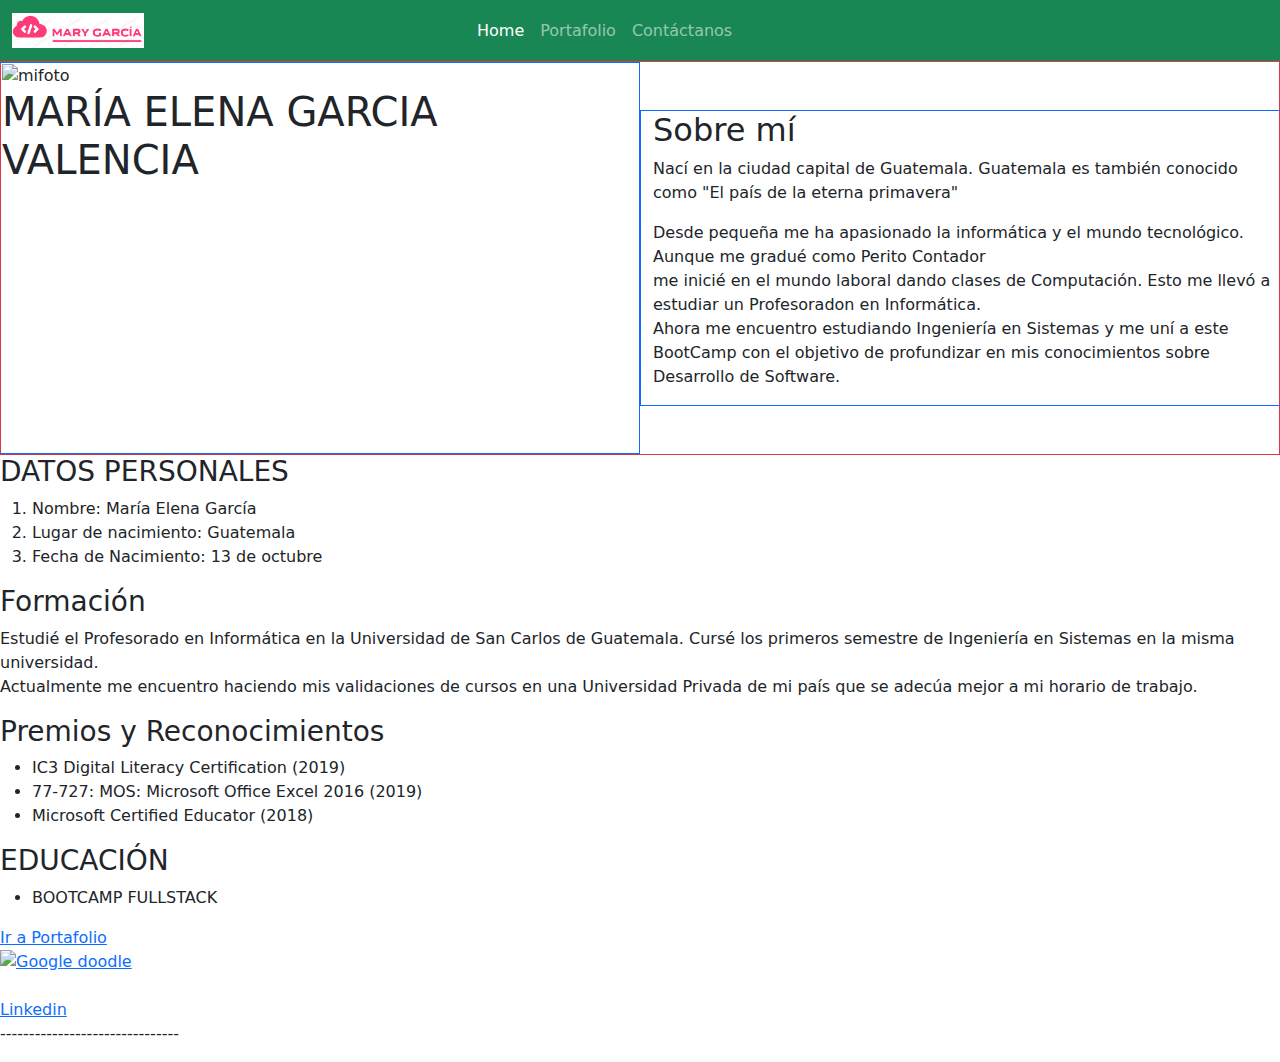
==== index.html @ 203bad7b "Agregué Navbar" ====
<!DOCTYPE html>
<html lang="en">
<head>
    <meta charset="UTF-8">
    <meta name="viewport" content="width=device-width, initial-scale=1.0">

    <!-- Link de boostrap -->
    <link rel="stylesheet" href="https://cdn.jsdelivr.net/npm/bootstrap@5.0.2/dist/css/bootstrap.min.css">
    <!-- LINK FONTAWESOME -->
    <link rel="stylesheet" href="https://cdnjs.cloudflare.com/ajax/libs/font-awesome/6.6.0/css/all.min.css">
    <title>Mary Garcia CV</title>
</head>
<body>
    <!-- NAV BAR -->
<nav class="navbar navbar-expand-lg bg-success navbar-dark text-white">
    <div class="container-fluid">
      <a class="navbar-brand" href="#">
        <img src="./assets/imgs/logo.png" alt="logo" width="30%">
      </a>
      <button class="navbar-toggler" type="button" data-bs-toggle="collapse" data-bs-target="#navbarNavAltMarkup" aria-controls="navbarNavAltMarkup" aria-expanded="false" aria-label="Toggle navigation">
        <span class="navbar-toggler-icon"></span>
      </button>
      <div class="collapse navbar-collapse " id="navbarNavAltMarkup">
        <div class="navbar-nav boder">
          <a class="nav-link active" aria-current="page" href="#">Home</a>
          <a class="nav-link" href="#">Portafolio</a>
          <a class="nav-link" href="#">Contáctanos</a>
        </div>
      </div>
    </div>
  </nav>  
<section class="border border-danger">
    <div class="row justify-content-center" >
        <div class="col-md-6 border border-primary">
    <img src="assets\imgs\foto.jpeg"  alt="mifoto" height="300px">
    <h1>MARÍA ELENA GARCIA VALENCIA</h1>
    </div>
    <div class="col-md-6 border border-primary my-5">
    <h2>Sobre mí</h2>
    <p>Nací en la ciudad capital de Guatemala.  Guatemala es también conocido como "El país de la eterna primavera"<div class="br">
        Desde pequeña me ha apasionado la informática y el mundo tecnológico. Aunque me gradué como Perito Contador <br>
        me inicié en el mundo laboral dando clases de Computación.  Esto me llevó a estudiar un Profesoradon en Informática.
          <br>Ahora me encuentro estudiando Ingeniería en Sistemas y me uní a este BootCamp con el objetivo de profundizar en 
          mis conocimientos sobre Desarrollo de Software.
       </p>
        </div>
    </div>
    </section>
   
        <h3>DATOS PERSONALES</h3>
        <ol>
            <li>Nombre: María Elena García</li>
            <li>Lugar de nacimiento: Guatemala</li>
            <li>Fecha de Nacimiento:  13 de octubre</li>
        </ol>
        <h3>Formación</h3>
        <p>Estudié el Profesorado en Informática en la Universidad de San Carlos de Guatemala.
            Cursé los primeros semestre de Ingeniería en Sistemas en la misma universidad.
            <br>Actualmente me encuentro haciendo mis validaciones de cursos en una Universidad Privada
            de mi país que se adecúa mejor a mi horario de trabajo. 
              
            </div></p>   
    <h3>Premios y Reconocimientos</h3>
    <ul>
        <li>IC3 Digital Literacy Certification (2019)</li>
        <li>77-727: MOS: Microsoft Office Excel 2016 (2019)</li>
        <li>Microsoft Certified Educator (2018)</li>
    </ul>
    <h3>EDUCACIÓN</h3>
    <ul>
        <li>BOOTCAMP FULLSTACK</li>
    </ul>
    <p><!--Este es un comentario no se mostrará en la página--></p>
    <a href="portafolio.html"> Ir a Portafolio</a>
    <a href="https://www.google.com" target="_blank"><br><img 
        src="https://i.blogs.es/6f44dd/google-2015-1/450_1000.jpg" 
        alt="Google doodle" width="15%" height="15%" ><br></a>
        <a href="www.linkedin.com/in/maría-elena-garcía-7a26ba278" target="_blank"><br>Linkedin<br></a>
    
        <p>-------------------------------</p>
    
</body>
</html>
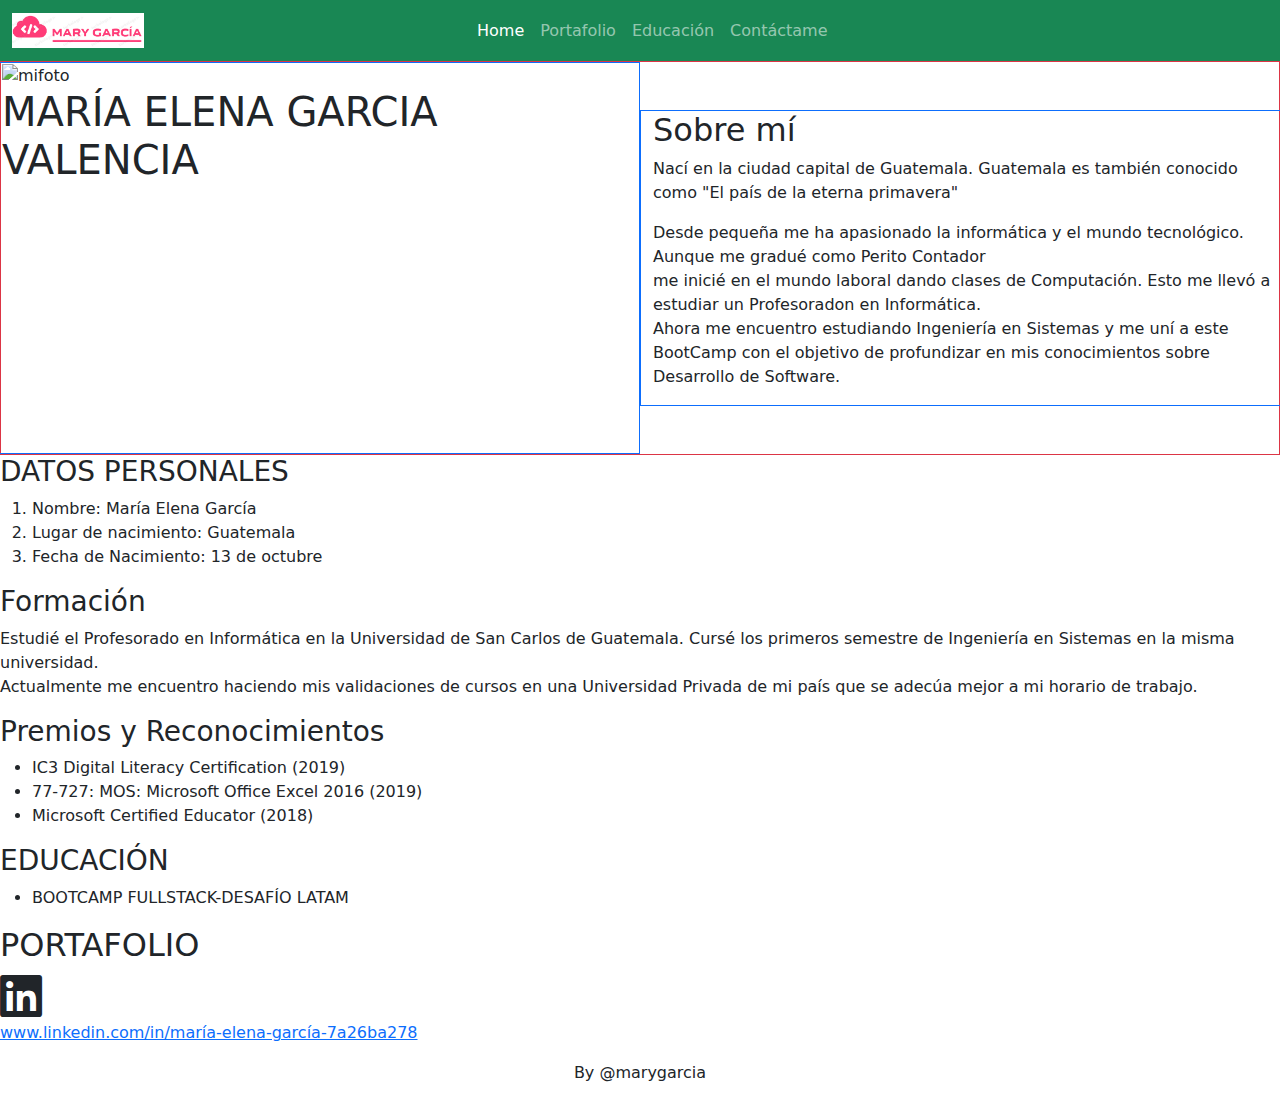
==== commit 06b92648: "Merge 9a181545873a509846fb05fbac8aab0d510b3b5f into 8e0f606c1913157548bf6ab4e7b8fa45c2f94481" ====
--- a/index.html
+++ b/index.html
@@ -4,7 +4,8 @@
 <head>
     <meta charset="UTF-8">
     <meta name="viewport" content="width=device-width, initial-scale=1.0">
-
+    <!-- Link css -->
+     <link rel="stylesheet" href="./assets/style.css">
     <!-- Link de boostrap -->
     <link rel="stylesheet" href="https://cdn.jsdelivr.net/npm/bootstrap@5.0.2/dist/css/bootstrap.min.css">
     <!-- LINK FONTAWESOME -->
@@ -13,7 +14,7 @@
 </head>
 <body>
     <!-- NAV BAR -->
-<nav class="navbar navbar-expand-lg bg-success navbar-dark text-white">
+<nav class="navbar navbar-expand-lg bg-success navbar-dark text-white sticky-top">
     <div class="container-fluid">
       <a class="navbar-brand" href="#">
         <img src="./assets/imgs/logo.png" alt="logo" width="30%">
@@ -24,8 +25,9 @@
       <div class="collapse navbar-collapse " id="navbarNavAltMarkup">
         <div class="navbar-nav boder">
           <a class="nav-link active" aria-current="page" href="#">Home</a>
-          <a class="nav-link" href="#">Portafolio</a>
-          <a class="nav-link" href="#">Contáctanos</a>
+          <a class="nav-link" href="#portafolio">Portafolio</a>
+          <a class="nav-link" href="#educacion">Educación</a>
+          <a class="nav-link" href="#contactame">Contáctame</a>
         </div>
       </div>
     </div>
@@ -54,7 +56,7 @@
             <li>Lugar de nacimiento: Guatemala</li>
             <li>Fecha de Nacimiento:  13 de octubre</li>
         </ol>
-        <h3>Formación</h3>
+        <h3 id="educacion">Formación</h3>
         <p>Estudié el Profesorado en Informática en la Universidad de San Carlos de Guatemala.
             Cursé los primeros semestre de Ingeniería en Sistemas en la misma universidad.
             <br>Actualmente me encuentro haciendo mis validaciones de cursos en una Universidad Privada
@@ -69,16 +71,16 @@
     </ul>
     <h3>EDUCACIÓN</h3>
     <ul>
-        <li>BOOTCAMP FULLSTACK</li>
+        <li>BOOTCAMP FULLSTACK-DESAFÍO LATAM</li>
     </ul>
-    <p><!--Este es un comentario no se mostrará en la página--></p>
-    <a href="portafolio.html"> Ir a Portafolio</a>
-    <a href="https://www.google.com" target="_blank"><br><img 
-        src="https://i.blogs.es/6f44dd/google-2015-1/450_1000.jpg" 
-        alt="Google doodle" width="15%" height="15%" ><br></a>
-        <a href="www.linkedin.com/in/maría-elena-garcía-7a26ba278" target="_blank"><br>Linkedin<br></a>
-    
-        <p>-------------------------------</p>
-    
+    <h2 id="portafolio">PORTAFOLIO</h2>
+
+    <!-- <a href="www.linkedin.com/in/maría-elena-garcía-7a26ba278" target="_blank">Linkedin</a> -->
+    <i class="fa-brands fa-linkedin fa-3x"></i>
+    <!-- <p>Lindekin</p> -->
+    <p><a href="https://www.linkedin.com/in/maría-elena-garcía-7a26ba278" target="_blank">www.linkedin.com/in/maría-elena-garcía-7a26ba278</a></p>
+    <footer>
+      <p class="text-center">By @marygarcia</p>
+    </footer>
 </body>
 </html>        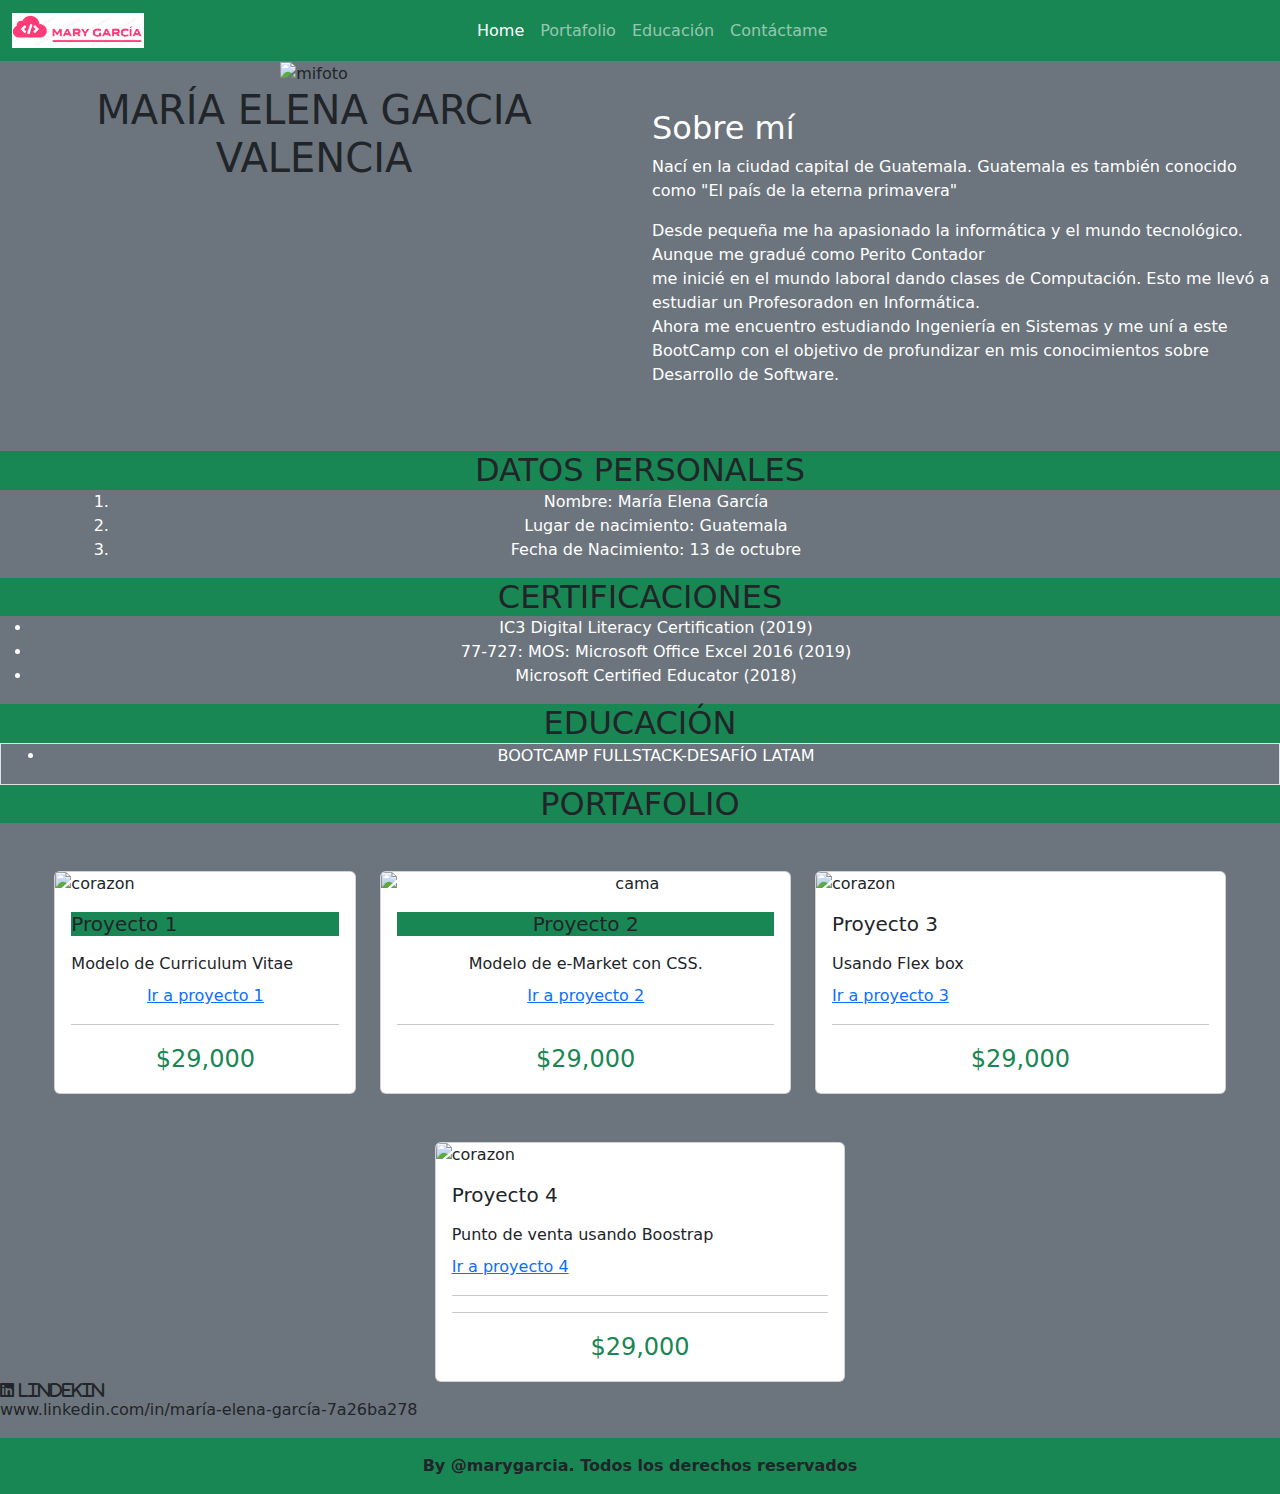
==== commit e32ac84d: "agregué footer" ====
--- a/index.html
+++ b/index.html
@@ -32,13 +32,13 @@
       </div>
     </div>
   </nav>  
-<section class="border border-danger">
+<section class="bg-secondary">
     <div class="row justify-content-center" >
-        <div class="col-md-6 border border-primary">
+        <div class="col-md-6 text-center">
     <img src="assets\imgs\foto.jpeg"  alt="mifoto" height="300px">
     <h1>MARÍA ELENA GARCIA VALENCIA</h1>
     </div>
-    <div class="col-md-6 border border-primary my-5">
+    <div class="col-md-6 my-5 text-white">
     <h2>Sobre mí</h2>
     <p>Nací en la ciudad capital de Guatemala.  Guatemala es también conocido como "El país de la eterna primavera"<div class="br">
         Desde pequeña me ha apasionado la informática y el mundo tecnológico. Aunque me gradué como Perito Contador <br>
@@ -49,38 +49,140 @@
         </div>
     </div>
     </section>
-   
-        <h3>DATOS PERSONALES</h3>
-        <ol>
+   <section class="bg-secondary">
+    <div class="row bg-success text-center">
+      <h2 class="card-title" id="portafolio">DATOS PERSONALES</h2>
+    </div>
+  </div>
+  <div class="container">
+    <div class="row">
+      <div class="col align-self-center" >
+        <ol class="text-white text-center">
             <li>Nombre: María Elena García</li>
             <li>Lugar de nacimiento: Guatemala</li>
             <li>Fecha de Nacimiento:  13 de octubre</li>
         </ol>
-        <h3 id="educacion">Formación</h3>
-        <p>Estudié el Profesorado en Informática en la Universidad de San Carlos de Guatemala.
-            Cursé los primeros semestre de Ingeniería en Sistemas en la misma universidad.
-            <br>Actualmente me encuentro haciendo mis validaciones de cursos en una Universidad Privada
-            de mi país que se adecúa mejor a mi horario de trabajo. 
-              
-            </div></p>   
-    <h3>Premios y Reconocimientos</h3>
-    <ul>
+      </div>
+    </div>
+          </section>
+        </div>
+        </div>
+          <section  classs="bg-secondary"> 
+            <div class="row justify-content-center bg-success text-center">
+              <h2 class="card-title" id="portafolio">CERTIFICACIONES</h2>
+            </div>
+              <div class="row align-self-center bg-secondary">
+                <div class="col align-self-center" >
+    <ul class="text-white text-center">
         <li>IC3 Digital Literacy Certification (2019)</li>
         <li>77-727: MOS: Microsoft Office Excel 2016 (2019)</li>
         <li>Microsoft Certified Educator (2018)</li>
     </ul>
-    <h3>EDUCACIÓN</h3>
+          </div>
+            </div>
+    <div class="row bg-success text-center">
+      <h2 class="card-title" id="portafolio">EDUCACIÓN</h2>
+    </div>
+    <div class="container-fluid bg-secondary">
+      <div class="row bg-secondary text-white">
+        <div class="col text-center border border">
     <ul>
         <li>BOOTCAMP FULLSTACK-DESAFÍO LATAM</li>
     </ul>
-    <h2 id="portafolio">PORTAFOLIO</h2>
-
-    <!-- <a href="www.linkedin.com/in/maría-elena-garcía-7a26ba278" target="_blank">Linkedin</a> -->
-    <i class="fa-brands fa-linkedin fa-3x"></i>
-    <!-- <p>Lindekin</p> -->
-    <p><a href="https://www.linkedin.com/in/maría-elena-garcía-7a26ba278" target="_blank">www.linkedin.com/in/maría-elena-garcía-7a26ba278</a></p>
-    <footer>
-      <p class="text-center">By @marygarcia</p>
-    </footer>
+  </div>
+  </div>
+  </section> 
+    <section>
+      <div class="row justify-content-center bg-success text-center">
+        <h2 class="card-title" id="portafolio">PORTAFOLIO</h2>
+      </div>
+    </div>
+        <div class="row justify-content-center bg-secondary">
+          <!-- Card -->
+          <div class="col-md-3 mt-5">
+            <div class="card">
+            <img src="./assets/imgs/Proyecto 1.png" class="card-img-bottom" alt="corazon" style="width: 16rem;">
+            <div class="card-body">
+            <h5 class="card-title mb-3 bg-success">Proyecto 1</h5>
+            <p class="card-text m-0 mb-2">
+              Modelo de Curriculum Vitae</p>
+             <p class="card-text text-center">
+              <a href="./proyecto_1.html" class="card-link">Ir a proyecto 1</a>
+             </p>
+             <hr>
+             <div class="d-flex justify-content-center align-items-baseline">
+              <span class="text-success fs-4">$29,000</span>
+             </div>
+          </div>
+        </div>
+        </div>
+        <!--Hasta aquí llega el responsive  -->
+        <div class="col-md-4 mt-5">
+          <div class="card text-center">
+          <img src="./assets/imgs/Proyecto_2.png" class="card-img-top" alt="cama" style="width: 31rem;">
+          <div class="card-body">
+          <h5 class="card-title mb-3 bg-success">Proyecto 2</h5>
+          <p class="card-text m-0 mb-2">
+            Modelo de e-Market con CSS.</p>
+           <p class="car-text">
+            <a href="./proyecto_2.html" class="card-link">Ir a proyecto 2</a>
+           </p>
+           <hr>
+           <div class="d-flex justify-content-center align-items-baseline">
+            <span class="text-success fs-4">$29,000</span>
+           </div>
+        </div>
+      </div>
+      </div>
+      <!-- TErcer card -->
+      <div class="col-md-4 mt-5">
+        <div class="card">
+        <img src="./assets/imgs/Proyecto_3.png" class="card-img-top" alt="corazon" style="width: 34rem;">
+        <div class="card-body">
+        <h5 class="card-title mb-3 ">Proyecto 3</h5>
+        <p class="card-text m-0 mb-2">
+          Usando Flex box
+        </p>
+        <a href="./proyecto_3.html" class="card-link">Ir a proyecto 3</a>
+         <hr>
+         <div class="d-flex justify-content-center align-items-baseline">
+          <span class="text-success fs-4">$29,000</span>
+         </div>
+      </div>
+    </div>
+    </div>
+    <!-- Cuarto card -->
+    <div class="col-md-4 mt-5">
+      <div class="card">
+      <img src="./assets/imgs/Proyecto_4.png" class="card-img-top" alt="corazon">
+      <div class="card-body">
+      <h5 class="card-title mb-3 ">Proyecto 4</h5>
+      <p class="card-text m-0 mb-2">
+        Punto de venta usando Boostrap</p>
+       <p class="car-text">
+        <a href="./proyecto_4.html" class="card-link">Ir a proyecto 4</a>
+         <hr>
+       </p>
+       <hr>
+       <div class="d-flex justify-content-center align-items-baseline">
+        <span class="text-success fs-4">$29,000</span>
+       </div>
+    </div>
+  </div>
+  </div>
+  
+      </div>  
+      
+  </section>
+<div class="row bg-secondary">
+    <i class="fa-brands fa-linkedin"> Lindekin</i>
+        <p>www.linkedin.com/in/maría-elena-garcía-7a26ba278</p>
+      </div>
 </body>
+<footer>
+  <strong>
+    <div class="row bg-success">
+  <p class="text-center mt-3 ">By @marygarcia. Todos los derechos reservados</p></strong>
+</div>
+</footer>
 </html>        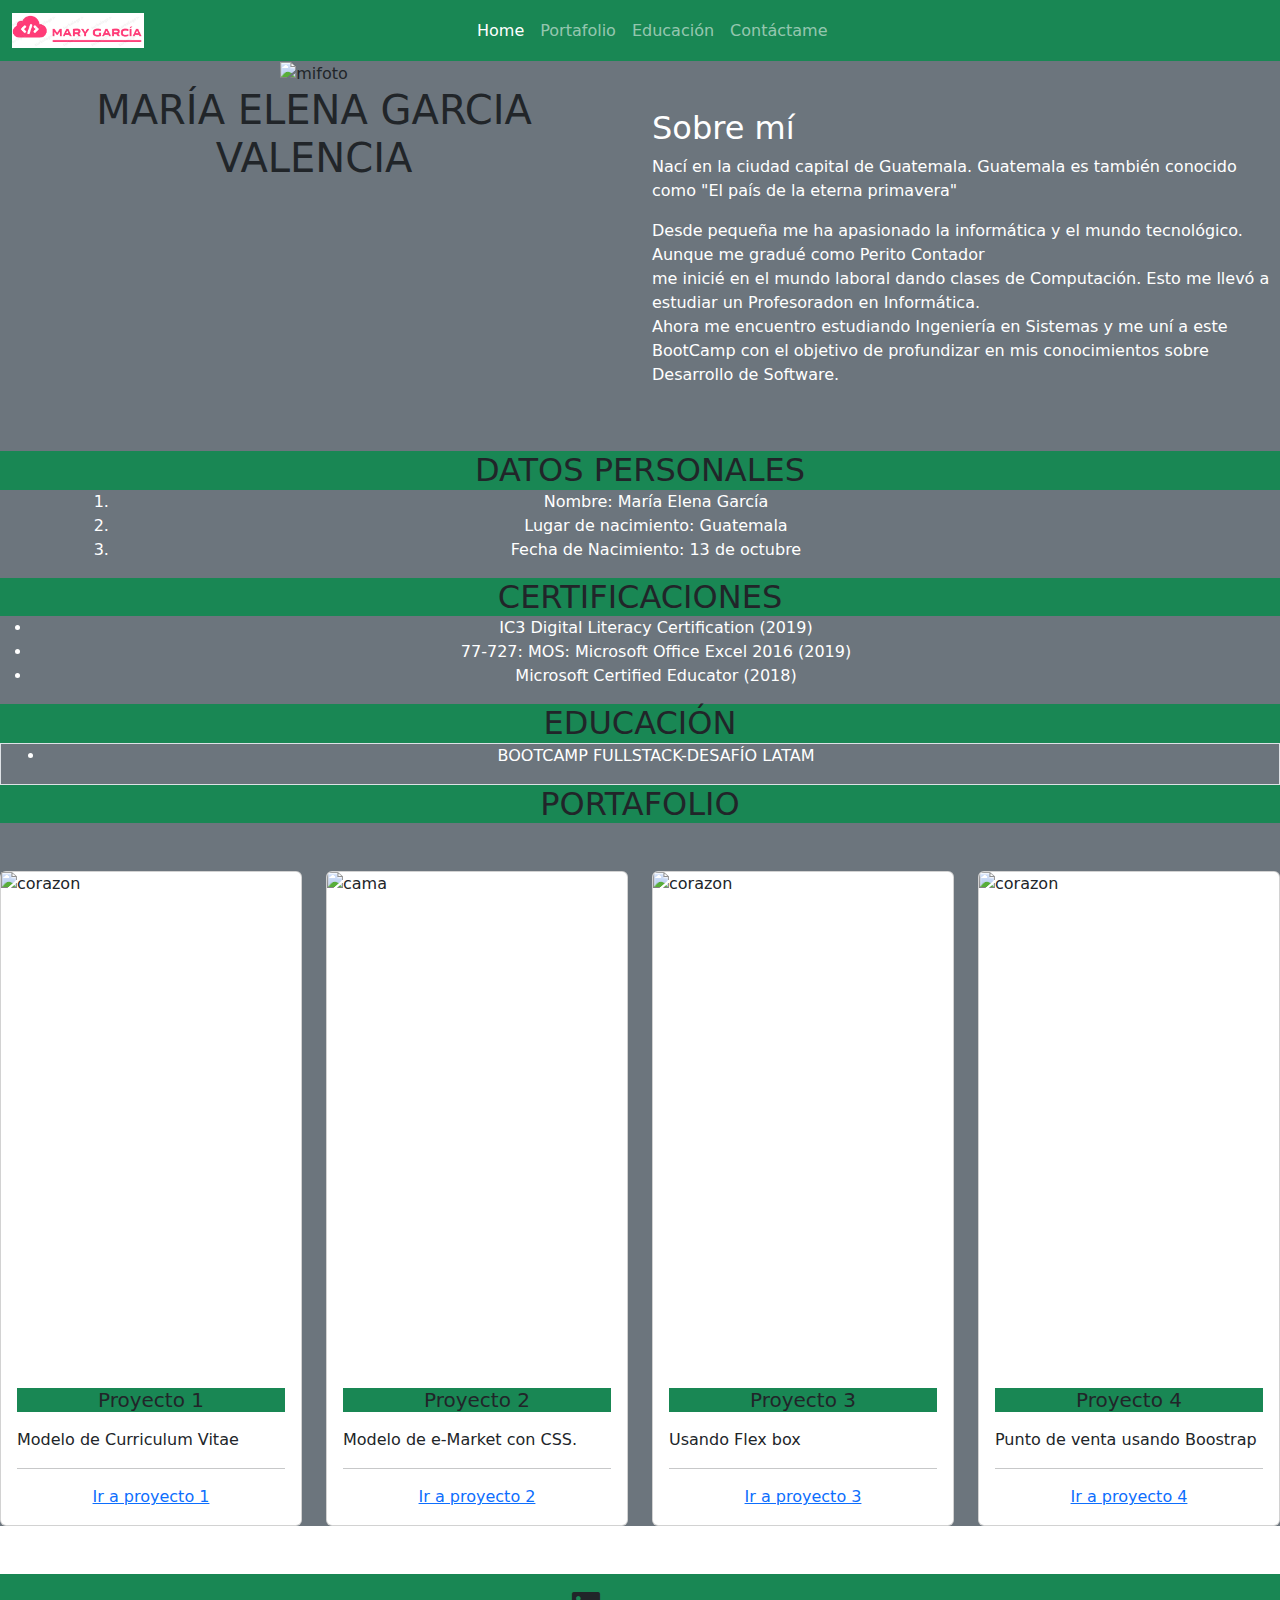
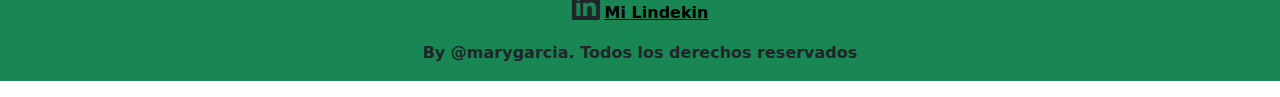
==== commit e9f95397: "Modificación de head(agregando ícono), cards y footer" ====
--- a/index.html
+++ b/index.html
@@ -4,6 +4,7 @@
 <head>
     <meta charset="UTF-8">
     <meta name="viewport" content="width=device-width, initial-scale=1.0">
+    <link rel="icon" href="https://static.vecteezy.com/system/resources/previews/000/338/240/original/vector-cv-icon.jpg">
     <!-- Link css -->
      <link rel="stylesheet" href="./assets/style.css">
     <!-- Link de boostrap -->
@@ -100,89 +101,82 @@
         <div class="row justify-content-center bg-secondary">
           <!-- Card -->
           <div class="col-md-3 mt-5">
-            <div class="card">
-            <img src="./assets/imgs/Proyecto 1.png" class="card-img-bottom" alt="corazon" style="width: 16rem;">
+            <div class="card h-80">
+            <img src="./assets/imgs/Proyecto 1.png" class="card-img-bottom" alt="corazon" style="height: 500px; object-fit: cover;">
             <div class="card-body">
-            <h5 class="card-title mb-3 bg-success">Proyecto 1</h5>
-            <p class="card-text m-0 mb-2">
+            <h5 class="card-title mb-3 bg-success text-center">Proyecto 1</h5>
+            <p class="card-text mb-2">
               Modelo de Curriculum Vitae</p>
              <p class="card-text text-center">
-              <a href="./proyecto_1.html" class="card-link">Ir a proyecto 1</a>
              </p>
              <hr>
-             <div class="d-flex justify-content-center align-items-baseline">
-              <span class="text-success fs-4">$29,000</span>
+             <div class="d-flex justify-content-center">
+              <a href="./proyecto_1.html" class="card-link">Ir a proyecto 1</a>
              </div>
           </div>
         </div>
         </div>
         <!--Hasta aquí llega el responsive  -->
-        <div class="col-md-4 mt-5">
-          <div class="card text-center">
-          <img src="./assets/imgs/Proyecto_2.png" class="card-img-top" alt="cama" style="width: 31rem;">
+        <div class="col-md-3 mt-5">
+          <div class="card h-80">
+          <img src="./assets/imgs/Proyecto_2.png" class="card-img-top" alt="cama" style="height: 500px; object-fit: cover;">
           <div class="card-body">
-          <h5 class="card-title mb-3 bg-success">Proyecto 2</h5>
-          <p class="card-text m-0 mb-2">
+          <h5 class="card-title mb-3 bg-success text-center">Proyecto 2</h5>
+          <p class="card-text mb-2">
             Modelo de e-Market con CSS.</p>
            <p class="car-text">
-            <a href="./proyecto_2.html" class="card-link">Ir a proyecto 2</a>
            </p>
            <hr>
-           <div class="d-flex justify-content-center align-items-baseline">
-            <span class="text-success fs-4">$29,000</span>
+           <div class="d-flex justify-content-center">
+            <a href="./proyecto_2.html" class="card-link">Ir a proyecto 2</a>
            </div>
         </div>
       </div>
       </div>
       <!-- TErcer card -->
-      <div class="col-md-4 mt-5">
-        <div class="card">
-        <img src="./assets/imgs/Proyecto_3.png" class="card-img-top" alt="corazon" style="width: 34rem;">
+      <div class="col-md-3 mt-5">
+        <div class="card h-80">
+        <img src="./assets/imgs/Proyecto_3.png" class="card-img-top" alt="corazon" style="height: 500px; object-fit: cover;">
         <div class="card-body">
-        <h5 class="card-title mb-3 ">Proyecto 3</h5>
-        <p class="card-text m-0 mb-2">
+        <h5 class="card-title mb-3 bg-success text-center">Proyecto 3</h5>
+        <p class="card-text mb-2">
           Usando Flex box
         </p>
-        <a href="./proyecto_3.html" class="card-link">Ir a proyecto 3</a>
          <hr>
-         <div class="d-flex justify-content-center align-items-baseline">
-          <span class="text-success fs-4">$29,000</span>
+         <div class="d-flex justify-content-center">
+          <a href="./proyecto_3.html" class="card-link">Ir a proyecto 3</a>
          </div>
       </div>
     </div>
     </div>
     <!-- Cuarto card -->
-    <div class="col-md-4 mt-5">
-      <div class="card">
-      <img src="./assets/imgs/Proyecto_4.png" class="card-img-top" alt="corazon">
+    <div class="col-md-3 mt-5">
+      <div class="card h-80">
+      <img src="./assets/imgs/Proyecto_4.png" class="card-img-top" alt="corazon" style="height: 500px; object-fit: cover;">
       <div class="card-body">
-      <h5 class="card-title mb-3 ">Proyecto 4</h5>
-      <p class="card-text m-0 mb-2">
+      <h5 class="card-title mb-3 text-center bg-success">Proyecto 4</h5>
+      <p class="card-text mb-2">
         Punto de venta usando Boostrap</p>
        <p class="car-text">
+        <hr>
+       </p>
+       <div class="d-flex justify-content-center">
         <a href="./proyecto_4.html" class="card-link">Ir a proyecto 4</a>
-         <hr>
-       </p>
-       <hr>
-       <div class="d-flex justify-content-center align-items-baseline">
-        <span class="text-success fs-4">$29,000</span>
        </div>
     </div>
   </div>
   </div>
-  
       </div>  
       
-  </section>
-<div class="row bg-secondary">
-    <i class="fa-brands fa-linkedin"> Lindekin</i>
-        <p>www.linkedin.com/in/maría-elena-garcía-7a26ba278</p>
+  <footer class="bg-success">
+      <div class="container mt-5 mb-3">
+        <div class="row align-items-center">
+          <div class="col-md-12 bg-success text-center">
+            <i class="fa-brands fa-linkedin fa-2x mt-3"></i>
+            <a href="www.linkedin.com/in/maría-elena-garcía-7a26ba278" target="_blank" class="Linkedin">Mi Lindekin</a> 
+          <strong><p class="text-center mt-3 mb-3">By @marygarcia. Todos los derechos reservados</p></strong>
+          </div>
       </div>
+  </footer>
 </body>
-<footer>
-  <strong>
-    <div class="row bg-success">
-  <p class="text-center mt-3 ">By @marygarcia. Todos los derechos reservados</p></strong>
-</div>
-</footer>
 </html>        --- a/assets/style.css
+++ b/assets/style.css
@@ -0,0 +1,8 @@
+body{
+    background-color: rgb(199, 98, 167);
+}
+
+.Linkedin {
+    color:black;
+    font-weight: 800;
+}